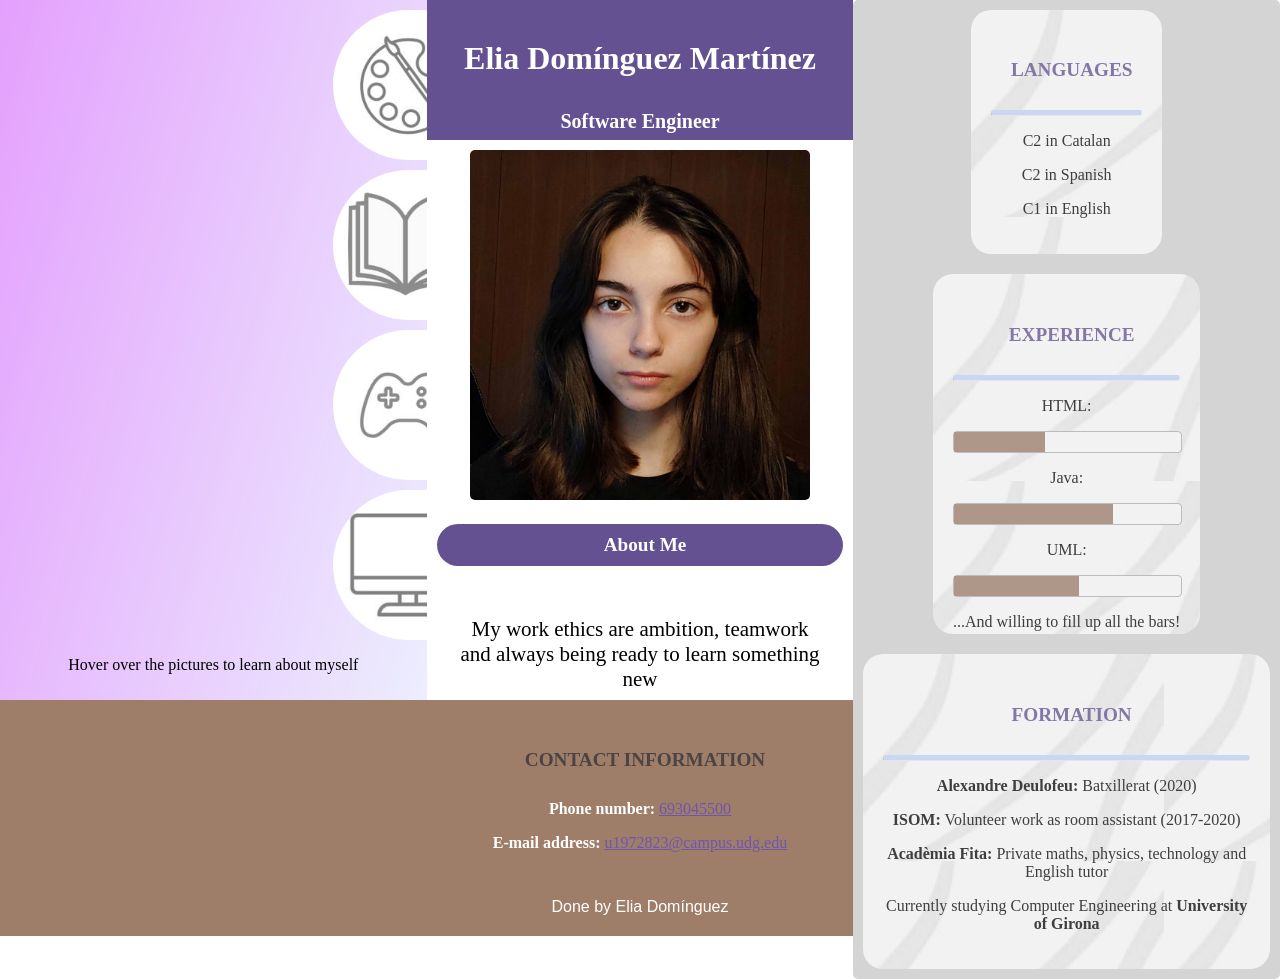
==== index.html @ b841f823 "Update index.html" ====
<!DOCTYPE html>
<html>
	<head>
		<title>CV Elia Dominguez</title>
		<link rel="stylesheet" type="text/css" href="style.css"> 
	</head>

	<div class="mainflex">
		<div class="smallflex" style="text-align:center; background-image:url('gradient.jpeg');background-repeat: no-repeat;background-size: 100% 100%">
			<div >
				<div class="icon"style="background-color:white;background-image:url('art.jpg')">
					<p id="textart" >Art has always been my main hobby. It requires patience and I really enjoy spending hours
					on a work so it's all neat.</p>
				</div>
			</div>
			<div>
				<div class="icon" style="background-color:white;background-image:url('book.jpg')">
					<p id="textbook">I also have a passion for books and I'm looking forward to working with
					any type of creative content creator, be it big or small business</p>
				</div>
			</div>
				<div class="icon" style="background-color:white;background-image:url('game.jpg')">
					<p id="textgame">Videogames are my main source of fun and stress relieving. I greatly
					respect my videogame developer coworkers.</p>
				</div>
			<div>
				<div class="icon" style="background-color:white;background-image:url('pc.jpg')">
					<p id="textpc">It's important to use the right tools to work. I am fascinated by the design of fancy tools for all kind of developers.</p>
				</div>
			</div>
			<p>Hover over the pictures to learn about myself</p>
		</div>
	<div class="smallflex">		
			<h1>Elia Domínguez Martínez</h1>
			<h1 style="font-size:20px;height:30px;padding-top: 0px;">Software Engineer</h1>
			<img src="foto.jpg" style="height: 50%"alt="Elia D" />
			<h2>About Me</h2>
			<p id="sentence">My work ethics are ambition, teamwork and always being ready to learn something new</p>
					
	</div>					
				
		<div class="smallflex">		
			<div class="capsa">
				<div class="detalls"> <!-- aqui va la info dels idiomes-->
					<h3>LANGUAGES</h3>
					<hr>
					<p>C2 in Catalan</p>
					<p>C2 in Spanish</p>
					<p>C1 in English</p>
				</div>
				<div class="detalls"> <!-- aqui va la info de cadascuna de les aptituds -->
					<h3>EXPERIENCE</h3>
					<hr>
					<p>HTML:</p>
					<div class="barrabuida"><div class="barraplena" style="width:40%">40%</div></div>
					<p>Java:</p>
					<div class="barrabuida"><div class="barraplena" style="width:70%">70%</div></div>
					<p>UML:</p>
					<div class="barrabuida"><div class="barraplena" style="width:55%">55%</div></div>
					<p>...And willing to fill up all the bars!</p>
					
				</div>
				<div class="detalls"> <!-- aqui va la info de la formacio -->
					<h3>FORMATION</h3>
					<hr>
					<p><b>Alexandre Deulofeu:</b> Batxillerat (2020)</p>
					<p><b>ISOM:</b> Volunteer work as room assistant (2017-2020)</p>
					<p><b>Acadèmia Fita:</b> Private maths, physics, technology and English tutor</p>
					<p>Currently studying Computer Engineering at <b>University of Girona</b></p>

				</div>
			</div>
		</div>	
	</div>
	<footer>
	<div style="height: 159px;"> <!-- aqui va la info personal -->
		<h3 style="color:rgb(77, 67, 67)">CONTACT INFORMATION</h3>
		<p><b>Phone number: </b> <a href="tel:693045500">693045500</a></p>
		<p><b>E-mail address: </b><a href="mailto:u1972823@campus.udg.edu">u1972823@campus.udg.edu</a></p>
</div>
	
		Done by Elia Domínguez
	</footer>
 
</html>
---- style.css ----
h1{
	font-family:'Trebuchet MS';
	background-color:#635192;
	color: #ffffff;
	height: 70px;
	margin: 0px;
	padding-top: 40px;
}
h2{
	margin: 10px;
	border-radius: 25px;
	font-family:'Trebuchet MS';
	font-size:1.2rem; 
	background-color:#635192;
	padding: 10px;
	padding-left: 20px;
	color: #ffffff;
}

p{
	font-family:'Trebuchet MS';
}

hr{
	border-top: 5px solid #C6D8FF;
	border-radius: 5px;
}

header {
   font-family:Georgia, Times, serif;
   font-size:1.2rem; 
   background-color:#ffffff;
   padding: 10px;
   
   padding-left: 20px;
   color: #635192;
   
}

h3{
	font-family:Georgia, Times, serif;
	font-size:1.2rem; 
	padding: 10px;
	padding-left: 20px;
	color: #635192;
	text-align:center;
	font-weight: bold;
}

h4{
	font-family:'Gill Sans';
	color: rgb(168, 159, 173);
}

.halfFlex{
	display: flex;
}

.mainflex{
	display: flex;
	height: 50%;
	vertical-align: center;
	justify-content: center;
}

.smallflex{
	text-align:center;
	margin: 0px;
	width: calc(100%/3);
	height: 700px;
	background-color: white;
}


body{
   width: 100%;
   padding:0;
   margin:0;
   font-family:Verdana,Arial, serif;

}

.infoInici{
	display: flex;
	font-family:Verdana,Arial, serif;
}


.capsa{
	flex-basis: 100%;
	display: flex;
	border-radius: 5px;
	flex-wrap: wrap;
	font-family:Verdana,Arial, serif;
	background-color: #d4d4d4;
	justify-content: center;
	flex-direction: row;

}

.detalls{
	display: inline-block;
	margin: 10px;
	border-radius: 20px;
	font-family:Verdana,Arial, serif;
	background-image:url("fonsDetall.jpg");
	padding: 20px;
	opacity: 0.7;
	transition-duration: 0.4s;
	object-fit: cover;
	max-height: 320px;
}

.detalls:hover{
	opacity: 1;
}

.barrabuida{
	border-radius: 4px;
	border: 1px solid rgb(178, 177, 182);
	background-color:white;
	width: 100%;
	text-align:center;
}

.barraplena{
	height: 20px;
	width: 10%; 
	background-color: #9F7E69;
	color: transparent;
	transition-duration: 0.4s;
}

.barraplena:hover{
	color: white;
}

nav{
	background-color:#782F2B;
	padding: 5px;
}
.bio{
	flex-basis: 100%;
}

img{
	
	vertical-align: center;
	margin-right:10px;
	size:90%;
	margin:10px;
	border-radius:5px;
	text-align: center;
}

.icon{
	margin:10px;
	margin-left: 78%;
	border-radius: 75px;
	border-right:solid 400px white;
	background-repeat: no-repeat;
	background-size: 150px 150px;
	width: 150px;
	height: 150px;
	text-align: center;
	display: flex;
    align-items: center;
	flex-direction: column;
	transition-duration: 0.4s;
	color:transparent;
}

.icon:hover{
	border-right:solid 400px white;
	margin-left: 20px;
	width: 90%;
	color:black;
}

.icon > p{
	padding-left: 40px;
	font-size:20px;
	width: 300px;
}


.contact {
	padding: 10px;
	background-color:coral;

}

footer{

	background-color:#9F7E69;
	padding: 20px;
	text-align: center;
	color:white;
}

#sentence{
	padding:30px;
	font-size: 21px;
}

#sentence:hover{
	font-size:22px;
	transition-duration: 0.8s;
	text-shadow: 1px 1px #c3c3c3;
}

a:link {
	color: #6e55ae;
	background-color: transparent;
	text-decoration: underline;
}

a:active {
	color: #4b4084;
	text-decoration: underline;
}

button{
	border-radius: 25px;
	border: 2px #635192;
	font-family:Georgia, Times, serif;
	font-size:1.2rem; 
	background-color:#ffffff;
	padding: 10px;
	padding-left: 20px;
	color: #635192;
	text-align:center;
	transition-duration: 0.4s;
}

button:hover{
	border-radius: 25px;
	font-family:Georgia, Times, serif;
	font-size:1.2rem; 
	background-color:#635192;
	padding: 10px;
	padding-left: 20px;
	color: #ffffff;
	text-align:center;
}
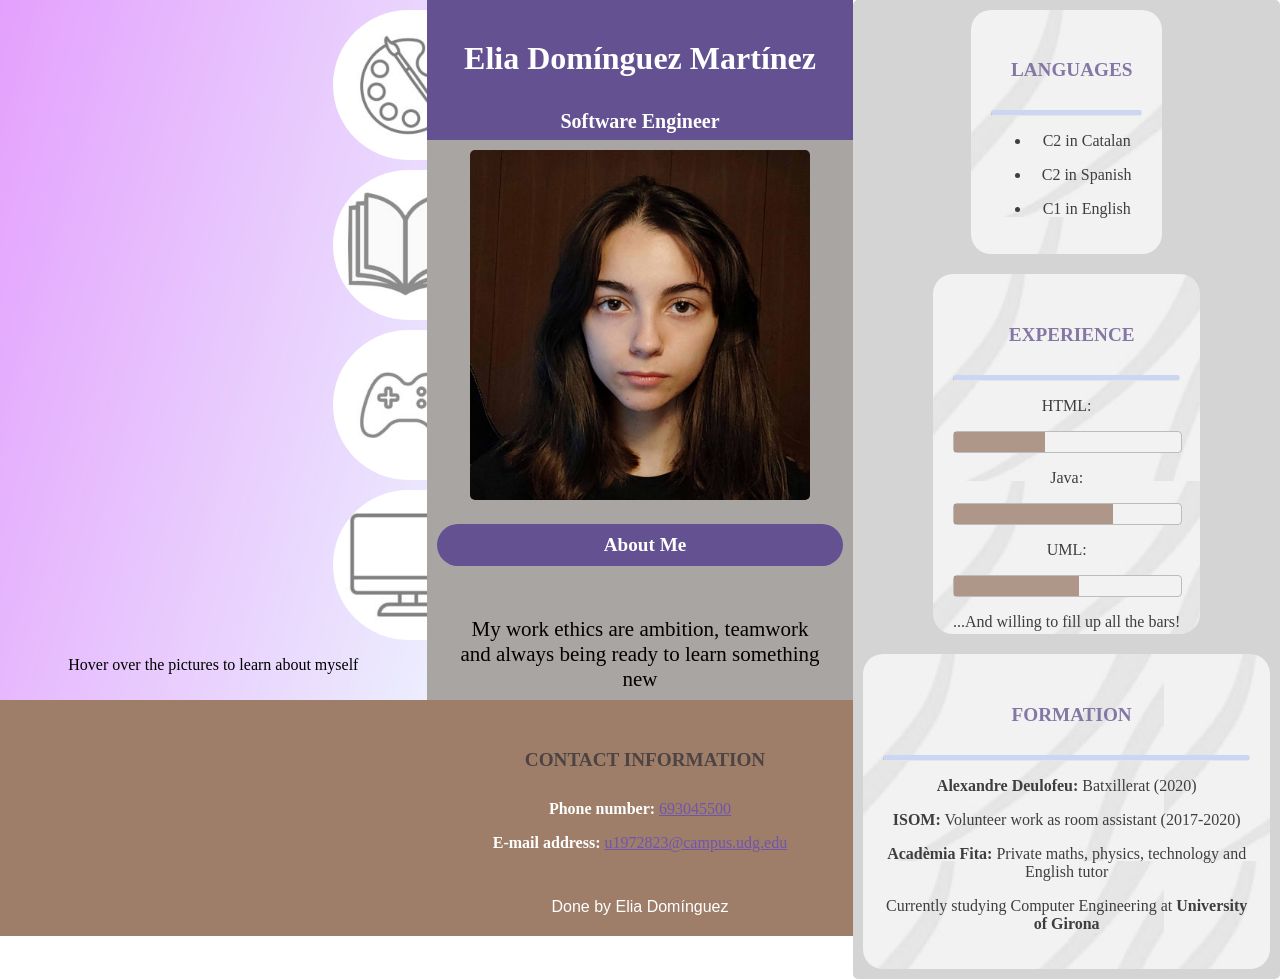
==== commit 273d4da5: "Update index.html" ====
--- a/index.html
+++ b/index.html
@@ -30,7 +30,7 @@
 			</div>
 			<p>Hover over the pictures to learn about myself</p>
 		</div>
-	<div class="smallflex">		
+	<div class="smallflex" style="background-color:rgb(168, 165, 163);">
 			<h1>Elia Domínguez Martínez</h1>
 			<h1 style="font-size:20px;height:30px;padding-top: 0px;">Software Engineer</h1>
 			<img src="foto.jpg" style="height: 50%"alt="Elia D" />
@@ -44,9 +44,11 @@
 				<div class="detalls"> <!-- aqui va la info dels idiomes-->
 					<h3>LANGUAGES</h3>
 					<hr>
-					<p>C2 in Catalan</p>
-					<p>C2 in Spanish</p>
-					<p>C1 in English</p>
+						<ul>
+							<li><p>C2 in Catalan</p></li>
+							<li><p>C2 in Spanish</p></li>
+							<li><p>C1 in English</p></li>
+						</ul>
 				</div>
 				<div class="detalls"> <!-- aqui va la info de cadascuna de les aptituds -->
 					<h3>EXPERIENCE</h3>
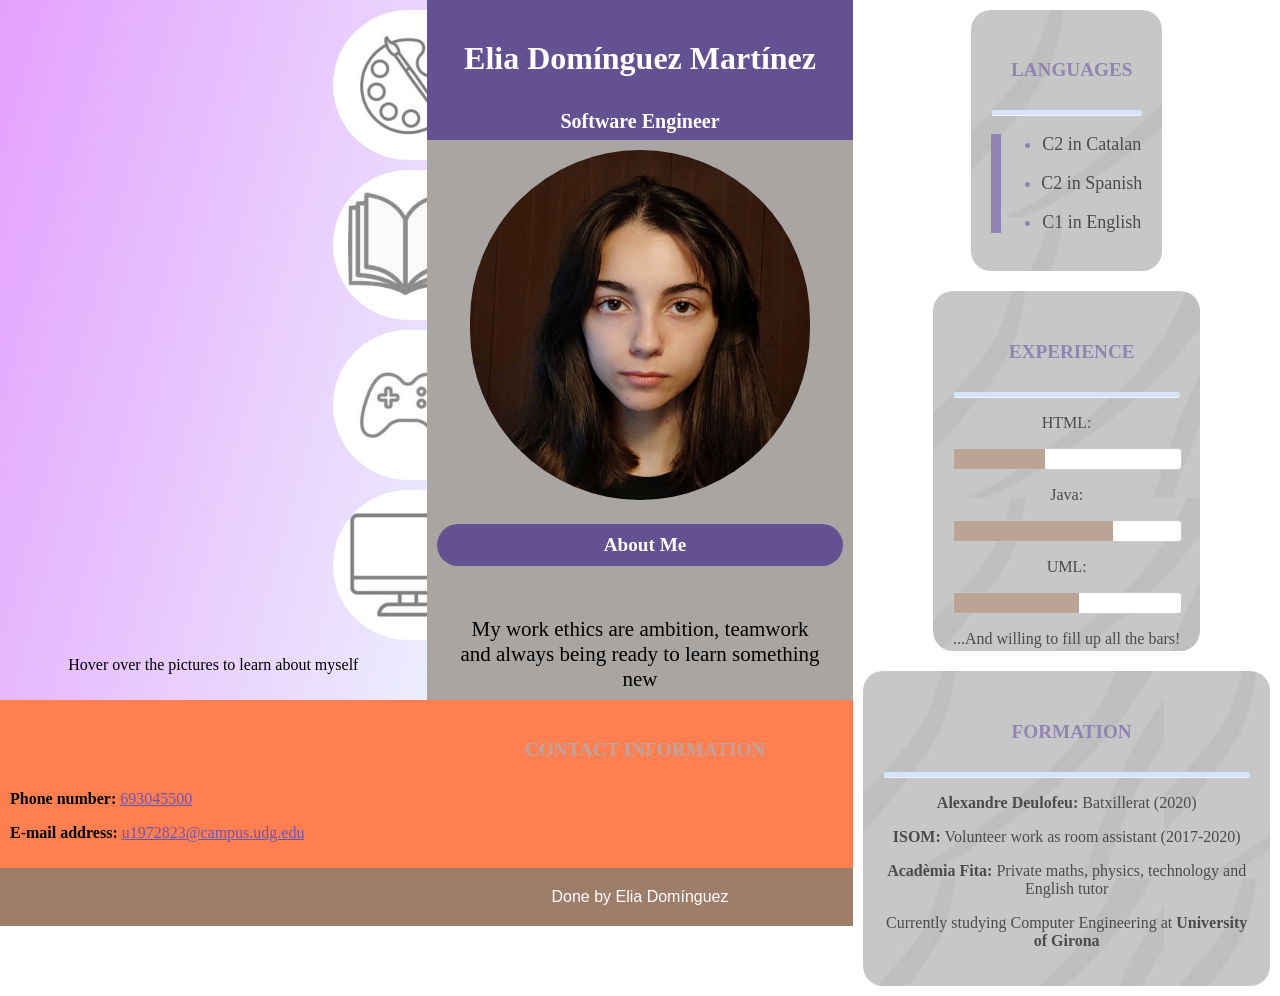
==== commit 2b5e2c6a: "Update index.html" ====
--- a/index.html
+++ b/index.html
@@ -74,13 +74,12 @@
 			</div>
 		</div>	
 	</div>
+		<div class="contact"> <!-- aqui va la info personal -->
+			<h3 style="color:#bfa49e">CONTACT INFORMATION</h3>
+			<p><b>Phone number: </b> <a href="tel:693045500">693045500</a></p>
+			<p><b>E-mail address: </b><a href="mailto:u1972823@campus.udg.edu">u1972823@campus.udg.edu</a></p>
+		</div>
 	<footer>
-	<div style="height: 159px;"> <!-- aqui va la info personal -->
-		<h3 style="color:rgb(77, 67, 67)">CONTACT INFORMATION</h3>
-		<p><b>Phone number: </b> <a href="tel:693045500">693045500</a></p>
-		<p><b>E-mail address: </b><a href="mailto:u1972823@campus.udg.edu">u1972823@campus.udg.edu</a></p>
-</div>
-	
 		Done by Elia Domínguez
 	</footer>
  
--- a/style.css
+++ b/style.css
@@ -92,7 +92,7 @@
 	border-radius: 5px;
 	flex-wrap: wrap;
 	font-family:Verdana,Arial, serif;
-	background-color: #d4d4d4;
+	background-color: #ffffff;
 	justify-content: center;
 	flex-direction: row;
 
@@ -143,13 +143,24 @@
 	flex-basis: 100%;
 }
 
+ul{
+	border-left: 10px solid #635192;
+	margin: 0px;
+	color:#635192;
+}
+
+ul li p{
+	font-size: 18px;
+	color: black;
+}
+
 img{
 	
 	vertical-align: center;
 	margin-right:10px;
 	size:90%;
 	margin:10px;
-	border-radius:5px;
+	border-radius:180px;
 	text-align: center;
 }
 
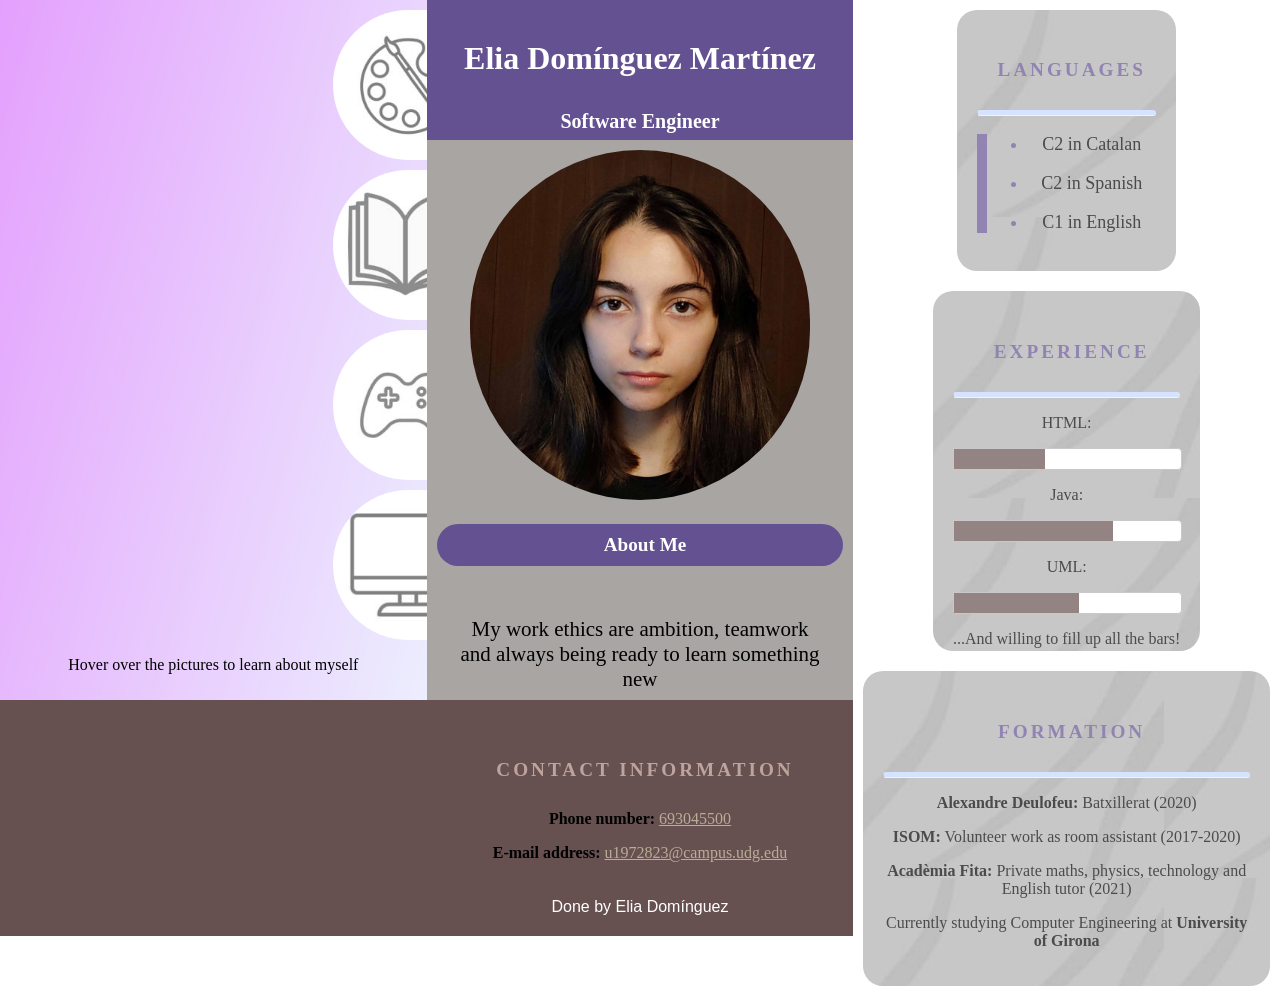
==== commit 12205862: "Update index.html" ====
--- a/index.html
+++ b/index.html
@@ -67,7 +67,7 @@
 					<hr>
 					<p><b>Alexandre Deulofeu:</b> Batxillerat (2020)</p>
 					<p><b>ISOM:</b> Volunteer work as room assistant (2017-2020)</p>
-					<p><b>Acadèmia Fita:</b> Private maths, physics, technology and English tutor</p>
+					<p><b>Acadèmia Fita:</b> Private maths, physics, technology and English tutor (2021)</p>
 					<p>Currently studying Computer Engineering at <b>University of Girona</b></p>
 
 				</div>
--- a/style.css
+++ b/style.css
@@ -45,6 +45,7 @@
 	color: #635192;
 	text-align:center;
 	font-weight: bold;
+	letter-spacing: 3px;
 }
 
 h4{
@@ -126,7 +127,7 @@
 .barraplena{
 	height: 20px;
 	width: 10%; 
-	background-color: #9F7E69;
+	background-color: #665050;
 	color: transparent;
 	transition-duration: 0.4s;
 }
@@ -196,14 +197,15 @@
 
 
 .contact {
-	padding: 10px;
-	background-color:coral;
-
+	padding: 30px;
+	background-color:#665050;
+	height: 118px;
+	text-align:center;
 }
 
 footer{
 
-	background-color:#9F7E69;
+	background-color:#665050;
 	padding: 20px;
 	text-align: center;
 	color:white;
@@ -221,13 +223,13 @@
 }
 
 a:link {
-	color: #6e55ae;
+	color: #b9ad98;
 	background-color: transparent;
 	text-decoration: underline;
 }
 
 a:active {
-	color: #4b4084;
+	color: #888c3f;
 	text-decoration: underline;
 }
 
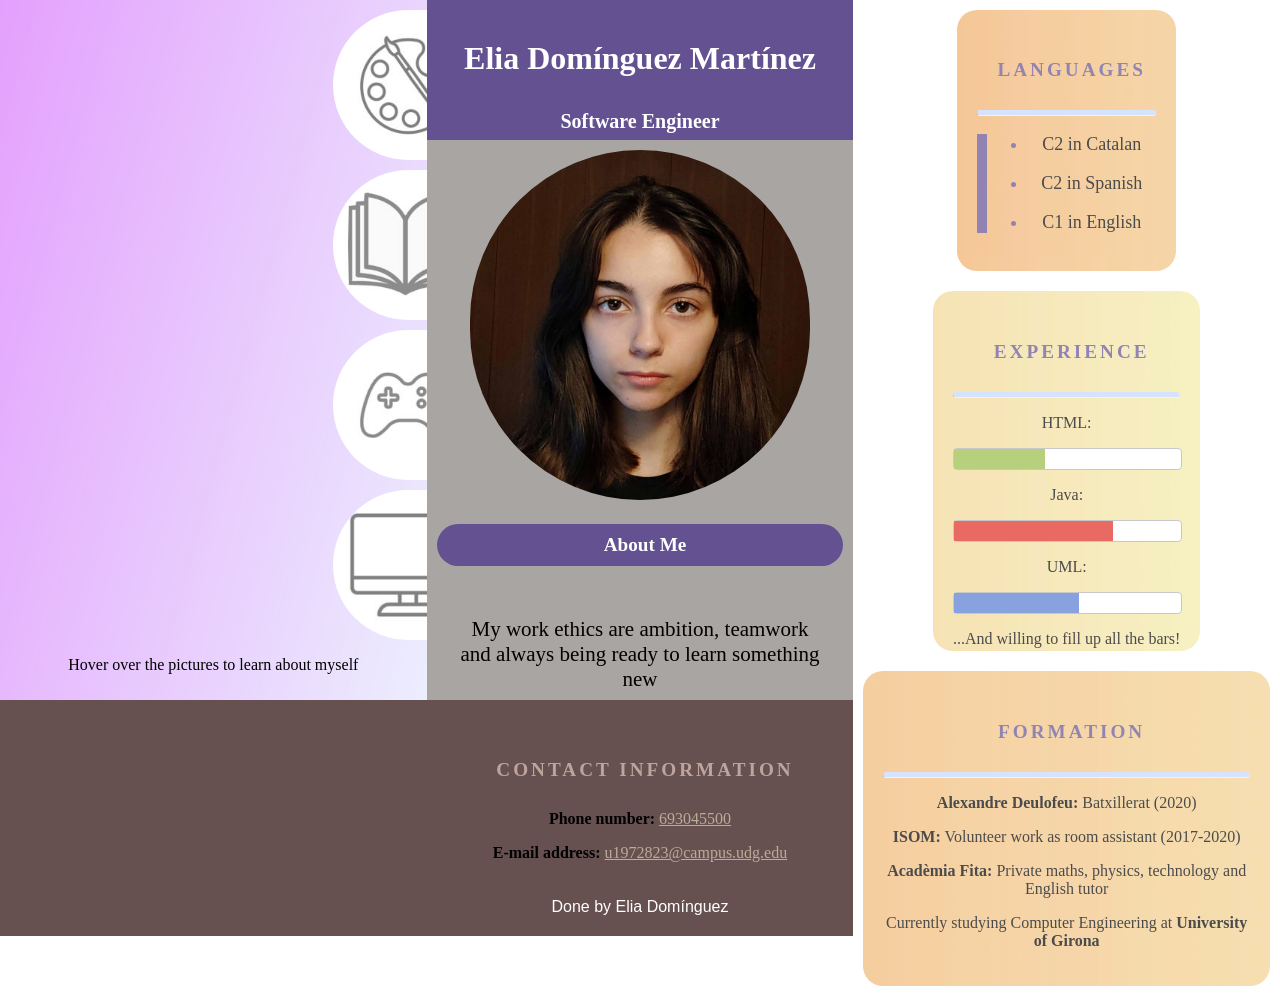
==== commit 7002df16: "Add files via upload" ====
--- a/index.html
+++ b/index.html
@@ -41,7 +41,7 @@
 				
 		<div class="smallflex">		
 			<div class="capsa">
-				<div class="detalls"> <!-- aqui va la info dels idiomes-->
+				<div class="detalls" style="background-image: url('languages.jpg');"> <!-- aqui va la info dels idiomes-->
 					<h3>LANGUAGES</h3>
 					<hr>
 						<ul>
@@ -50,24 +50,24 @@
 							<li><p>C1 in English</p></li>
 						</ul>
 				</div>
-				<div class="detalls"> <!-- aqui va la info de cadascuna de les aptituds -->
+				<div class="detalls" style="background-image: url('experience.jpg');"> <!-- aqui va la info de cadascuna de les aptituds -->
 					<h3>EXPERIENCE</h3>
 					<hr>
 					<p>HTML:</p>
-					<div class="barrabuida"><div class="barraplena" style="width:40%">40%</div></div>
+					<div class="barrabuida"><div class="barraplena" style="width:40%; background-color: #9abd48;">40%</div></div>
 					<p>Java:</p>
-					<div class="barrabuida"><div class="barraplena" style="width:70%">70%</div></div>
+					<div class="barrabuida"><div class="barraplena" style="width:70%; background-color: #df2c22;">70%</div></div>
 					<p>UML:</p>
-					<div class="barrabuida"><div class="barraplena" style="width:55%">55%</div></div>
+					<div class="barrabuida"><div class="barraplena" style="width:55%;background-color: rgb(85, 124, 209)">55%</div></div>
 					<p>...And willing to fill up all the bars!</p>
 					
 				</div>
-				<div class="detalls"> <!-- aqui va la info de la formacio -->
+				<div class="detalls" style="background-image: url('formation.jpg');"> <!-- aqui va la info de la formacio -->
 					<h3>FORMATION</h3>
 					<hr>
 					<p><b>Alexandre Deulofeu:</b> Batxillerat (2020)</p>
 					<p><b>ISOM:</b> Volunteer work as room assistant (2017-2020)</p>
-					<p><b>Acadèmia Fita:</b> Private maths, physics, technology and English tutor (2021)</p>
+					<p><b>Acadèmia Fita:</b> Private maths, physics, technology and English tutor</p>
 					<p>Currently studying Computer Engineering at <b>University of Girona</b></p>
 
 				</div>
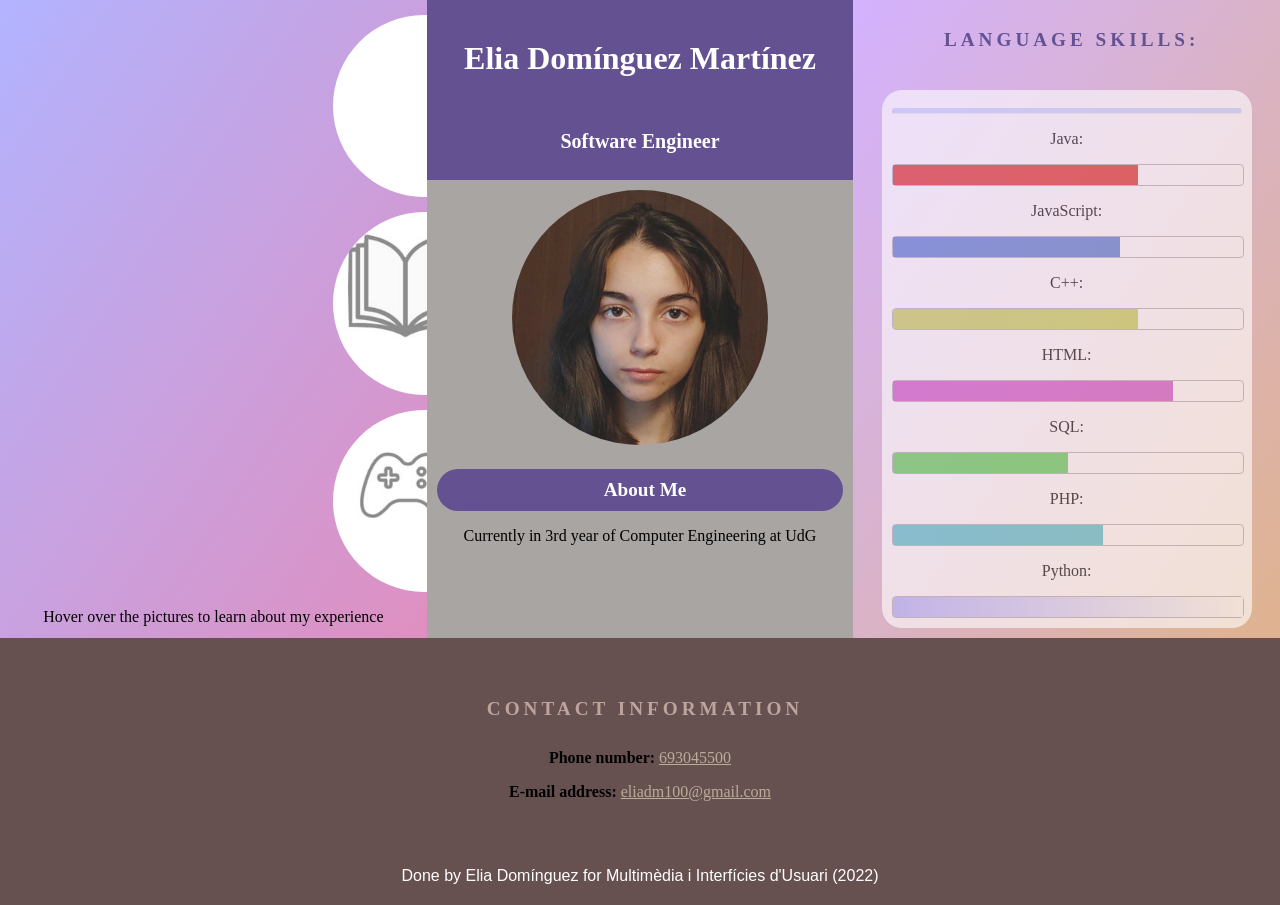
==== commit 4c1f0efe: "Add files via upload" ====
--- a/index.html
+++ b/index.html
@@ -6,70 +6,49 @@
 	</head>
 
 	<div class="mainflex">
-		<div class="smallflex" style="text-align:center; background-image:url('gradient.jpeg');background-repeat: no-repeat;background-size: 100% 100%">
-			<div >
-				<div class="icon"style="background-color:white;background-image:url('art.jpg')">
-					<p id="textart" >Art has always been my main hobby. It requires patience and I really enjoy spending hours
-					on a work so it's all neat.</p>
-				</div>
-			</div>
-			<div>
-				<div class="icon" style="background-color:white;background-image:url('book.jpg')">
-					<p id="textbook">I also have a passion for books and I'm looking forward to working with
-					any type of creative content creator, be it big or small business</p>
-				</div>
-			</div>
-				<div class="icon" style="background-color:white;background-image:url('game.jpg')">
-					<p id="textgame">Videogames are my main source of fun and stress relieving. I greatly
-					respect my videogame developer coworkers.</p>
-				</div>
-			<div>
-				<div class="icon" style="background-color:white;background-image:url('pc.jpg')">
-					<p id="textpc">It's important to use the right tools to work. I am fascinated by the design of fancy tools for all kind of developers.</p>
-				</div>
-			</div>
-			<p>Hover over the pictures to learn about myself</p>
+			<div class="smallflex" style="background-image: linear-gradient(to bottom right, rgb(178, 179, 255), rgb(223, 143, 192));">
+					<div class="icon"style="background-color:white;background-image:url('work.jpg')">
+						<p id="textart" ><b>Tots Hi Som:</b> Volunteer work as room assistant (2017-2020, Figueres)<br><br>
+						<b>Acadèmia Fita:</b> Private maths, physics, technology and English tutor(2021-2022, Figueres)
+						</p>
+					</div>
+					<div class="icon" style="background-color:white;background-image:url('book.jpg')">
+						<p id="textbook">Native Catalan Level<br>Native Spanish Level<br>C2 in English</p>
+					</div>
+					<div class="icon" style="background-color:white;background-image:url('game.jpg')">
+						<p id="textgame">Currently into .</p>
+					</div>
+				<p>Hover over the pictures to learn about my experience</p>
 		</div>
 	<div class="smallflex" style="background-color:rgb(168, 165, 163);">
 			<h1>Elia Domínguez Martínez</h1>
-			<h1 style="font-size:20px;height:30px;padding-top: 0px;">Software Engineer</h1>
-			<img src="foto.jpg" style="height: 50%"alt="Elia D" />
+			<h1 style="font-size:20px;height:30px;padding: 20px;">Software Engineer</h1>
+			<img src="foto3.jpg" style="height:40%;"
+			alt="Elia D" />
 			<h2>About Me</h2>
-			<p id="sentence">My work ethics are ambition, teamwork and always being ready to learn something new</p>
-					
-	</div>					
-				
-		<div class="smallflex">		
-			<div class="capsa">
-				<div class="detalls" style="background-image: url('languages.jpg');"> <!-- aqui va la info dels idiomes-->
-					<h3>LANGUAGES</h3>
+			<p>Currently in 3rd year of Computer Engineering at UdG</p>
+		
+	</div>
+		<div class="smallflex"style>		
+			<div class="capsa" >
+				<h3>LANGUAGE SKILLS:</h3>
+				<div class="detalls"> <!-- aqui va la info de cadascuna de les aptituds -->
 					<hr>
-						<ul>
-							<li><p>C2 in Catalan</p></li>
-							<li><p>C2 in Spanish</p></li>
-							<li><p>C1 in English</p></li>
-						</ul>
-				</div>
-				<div class="detalls" style="background-image: url('experience.jpg');"> <!-- aqui va la info de cadascuna de les aptituds -->
-					<h3>EXPERIENCE</h3>
-					<hr>
+					<p>Java:</p>
+					<div class="barrabuida"><div class="barraplena" style="width:70%; background-color: #df2c22;"></div></div>
+					<p>JavaScript:</p>
+					<div class="barrabuida"><div class="barraplena" style="width:65%;background-color: rgb(85, 124, 209)"></div></div>
+					<p>C++:</p>
+					<div class="barrabuida"><div class="barraplena" style="width:70%;background-color: rgb(197, 209, 85)"></div></div>
 					<p>HTML:</p>
-					<div class="barrabuida"><div class="barraplena" style="width:40%; background-color: #9abd48;">40%</div></div>
-					<p>Java:</p>
-					<div class="barrabuida"><div class="barraplena" style="width:70%; background-color: #df2c22;">70%</div></div>
-					<p>UML:</p>
-					<div class="barrabuida"><div class="barraplena" style="width:55%;background-color: rgb(85, 124, 209)">55%</div></div>
-					<p>...And willing to fill up all the bars!</p>
-					
-				</div>
-				<div class="detalls" style="background-image: url('formation.jpg');"> <!-- aqui va la info de la formacio -->
-					<h3>FORMATION</h3>
-					<hr>
-					<p><b>Alexandre Deulofeu:</b> Batxillerat (2020)</p>
-					<p><b>ISOM:</b> Volunteer work as room assistant (2017-2020)</p>
-					<p><b>Acadèmia Fita:</b> Private maths, physics, technology and English tutor</p>
-					<p>Currently studying Computer Engineering at <b>University of Girona</b></p>
-
+					<div class="barrabuida"><div class="barraplena" style="width:80%;background-color: rgb(209, 85, 203)"></div></div>
+					<p>SQL:</p>
+					<div class="barrabuida"><div class="barraplena" style="width:50%;background-color: rgb(89, 209, 85)"></div></div>
+					<p>PHP:</p>
+					<div class="barrabuida"><div class="barraplena" style="width:60%;background-color: rgb(85, 195, 209)"></div></div>
+					<p>Python:</p>
+					<div class="barrabuida">
+						<div class="barraplena" style="width:100%;background-image: linear-gradient(to right, rgb(178, 179, 255), white);">Currently learning!</div></div>
 				</div>
 			</div>
 		</div>	
@@ -77,10 +56,10 @@
 		<div class="contact"> <!-- aqui va la info personal -->
 			<h3 style="color:#bfa49e">CONTACT INFORMATION</h3>
 			<p><b>Phone number: </b> <a href="tel:693045500">693045500</a></p>
-			<p><b>E-mail address: </b><a href="mailto:u1972823@campus.udg.edu">u1972823@campus.udg.edu</a></p>
+			<p><b>E-mail address: </b><a href="mailto:eliadm100@gmail.com">eliadm100@gmail.com</a></p>
 		</div>
 	<footer>
-		Done by Elia Domínguez
+		Done by Elia Domínguez for Multimèdia i Interfícies d'Usuari (2022)
 	</footer>
  
 </html>
--- a/style.css
+++ b/style.css
@@ -45,7 +45,7 @@
 	color: #635192;
 	text-align:center;
 	font-weight: bold;
-	letter-spacing: 3px;
+	letter-spacing: 4px;
 }
 
 h4{
@@ -59,18 +59,23 @@
 
 .mainflex{
 	display: flex;
+	position:relative;
 	height: 50%;
 	vertical-align: center;
 	justify-content: center;
 }
 
 .smallflex{
-	text-align:center;
+	display:inline-block;
+	align-items: center;
+	justify-content: center;
+	text-align:center;
+	
 	margin: 0px;
 	width: calc(100%/3);
-	height: 700px;
 	background-color: white;
 }
+
 
 
 body{
@@ -88,14 +93,14 @@
 
 
 .capsa{
+	height:max-content;
 	flex-basis: 100%;
 	display: flex;
-	border-radius: 5px;
 	flex-wrap: wrap;
 	font-family:Verdana,Arial, serif;
-	background-color: #ffffff;
+	background-image: linear-gradient(to bottom right, rgb(212, 178, 255), rgb(223, 179, 143));
 	justify-content: center;
-	flex-direction: row;
+	
 
 }
 
@@ -104,16 +109,17 @@
 	margin: 10px;
 	border-radius: 20px;
 	font-family:Verdana,Arial, serif;
-	background-image:url("fonsDetall.jpg");
-	padding: 20px;
-	opacity: 0.7;
+	background-color: white;
+	padding: 10px;
+	opacity: 0.6;
 	transition-duration: 0.4s;
 	object-fit: cover;
-	max-height: 320px;
+	max-height: 600px;
+	min-width: 350px;
 }
 
 .detalls:hover{
-	opacity: 1;
+	opacity: 0.8;
 }
 
 .barrabuida{
@@ -133,7 +139,7 @@
 }
 
 .barraplena:hover{
-	color: white;
+	color: black;
 }
 
 nav{
@@ -166,14 +172,14 @@
 }
 
 .icon{
-	margin:10px;
+	
+	margin:15px;
 	margin-left: 78%;
-	border-radius: 75px;
-	border-right:solid 400px white;
+	border-radius: 100px;
 	background-repeat: no-repeat;
 	background-size: 150px 150px;
-	width: 150px;
-	height: 150px;
+	width: 100%;
+	height: calc(100%/3.5);
 	text-align: center;
 	display: flex;
     align-items: center;
@@ -184,14 +190,15 @@
 
 .icon:hover{
 	border-right:solid 400px white;
-	margin-left: 20px;
-	width: 90%;
+	margin-left: 40px;
+	
+	width: 100%;
 	color:black;
 }
 
 .icon > p{
 	padding-left: 40px;
-	font-size:20px;
+	font-size:16px;
 	width: 300px;
 }
 
@@ -199,7 +206,6 @@
 .contact {
 	padding: 30px;
 	background-color:#665050;
-	height: 118px;
 	text-align:center;
 }
 
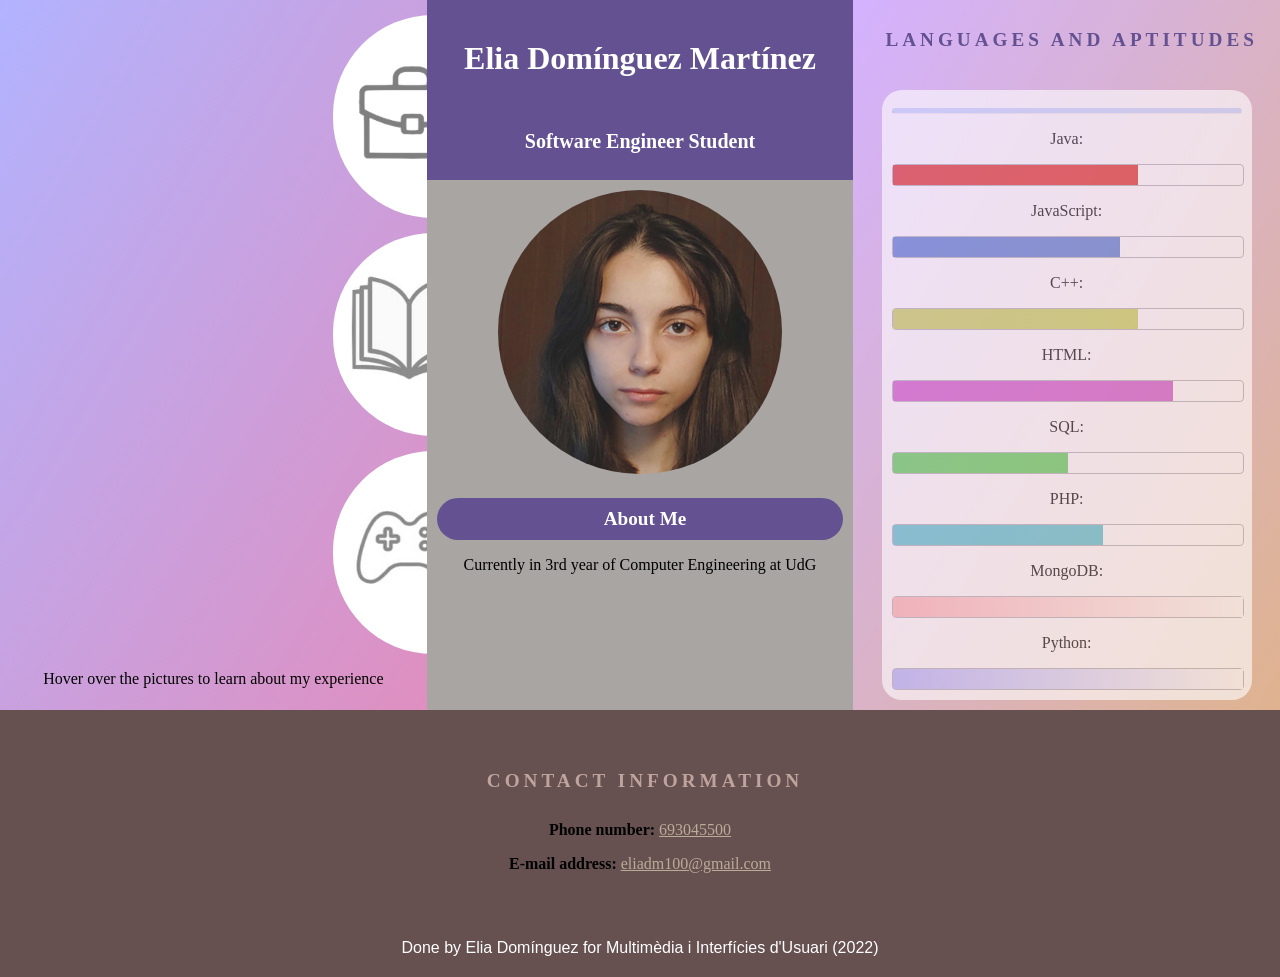
==== commit 769177aa: "New UI and description" ====
--- a/index.html
+++ b/index.html
@@ -8,21 +8,21 @@
 	<div class="mainflex">
 			<div class="smallflex" style="background-image: linear-gradient(to bottom right, rgb(178, 179, 255), rgb(223, 143, 192));">
 					<div class="icon"style="background-color:white;background-image:url('work.jpg')">
-						<p id="textart" ><b>Tots Hi Som:</b> Volunteer work as room assistant (2017-2020, Figueres)<br><br>
+						<p id="textart" ><br><b>Tots Hi Som:</b> Volunteer work as room assistant (2017-2020, Figueres)<br><br>
 						<b>Acadèmia Fita:</b> Private maths, physics, technology and English tutor(2021-2022, Figueres)
 						</p>
 					</div>
 					<div class="icon" style="background-color:white;background-image:url('book.jpg')">
-						<p id="textbook">Native Catalan Level<br>Native Spanish Level<br>C2 in English</p>
+						<p id="textbook"><br><br>Native Catalan Level<br>Native Spanish Level<br>C2 in English</p>
 					</div>
 					<div class="icon" style="background-color:white;background-image:url('game.jpg')">
-						<p id="textgame">Currently into .</p>
+						<p id="textgame"><br>Based in <b>Figueres</b><br>Open to learn new languages<br>Patience and responsability<br>OK with remote working</p>
 					</div>
 				<p>Hover over the pictures to learn about my experience</p>
 		</div>
 	<div class="smallflex" style="background-color:rgb(168, 165, 163);">
 			<h1>Elia Domínguez Martínez</h1>
-			<h1 style="font-size:20px;height:30px;padding: 20px;">Software Engineer</h1>
+			<h1 style="font-size:20px;height:30px;padding: 20px;">Software Engineer Student</h1>
 			<img src="foto3.jpg" style="height:40%;"
 			alt="Elia D" />
 			<h2>About Me</h2>
@@ -31,7 +31,7 @@
 	</div>
 		<div class="smallflex"style>		
 			<div class="capsa" >
-				<h3>LANGUAGE SKILLS:</h3>
+				<h3>LANGUAGES AND APTITUDES</h3>
 				<div class="detalls"> <!-- aqui va la info de cadascuna de les aptituds -->
 					<hr>
 					<p>Java:</p>
@@ -46,6 +46,9 @@
 					<div class="barrabuida"><div class="barraplena" style="width:50%;background-color: rgb(89, 209, 85)"></div></div>
 					<p>PHP:</p>
 					<div class="barrabuida"><div class="barraplena" style="width:60%;background-color: rgb(85, 195, 209)"></div></div>
+					<p>MongoDB:</p>
+					<div class="barrabuida">
+						<div class="barraplena" style="width:100%;background-image: linear-gradient(to right, rgb(255, 178, 179), white);">Currently learning!</div></div>
 					<p>Python:</p>
 					<div class="barrabuida">
 						<div class="barraplena" style="width:100%;background-image: linear-gradient(to right, rgb(178, 179, 255), white);">Currently learning!</div></div>
